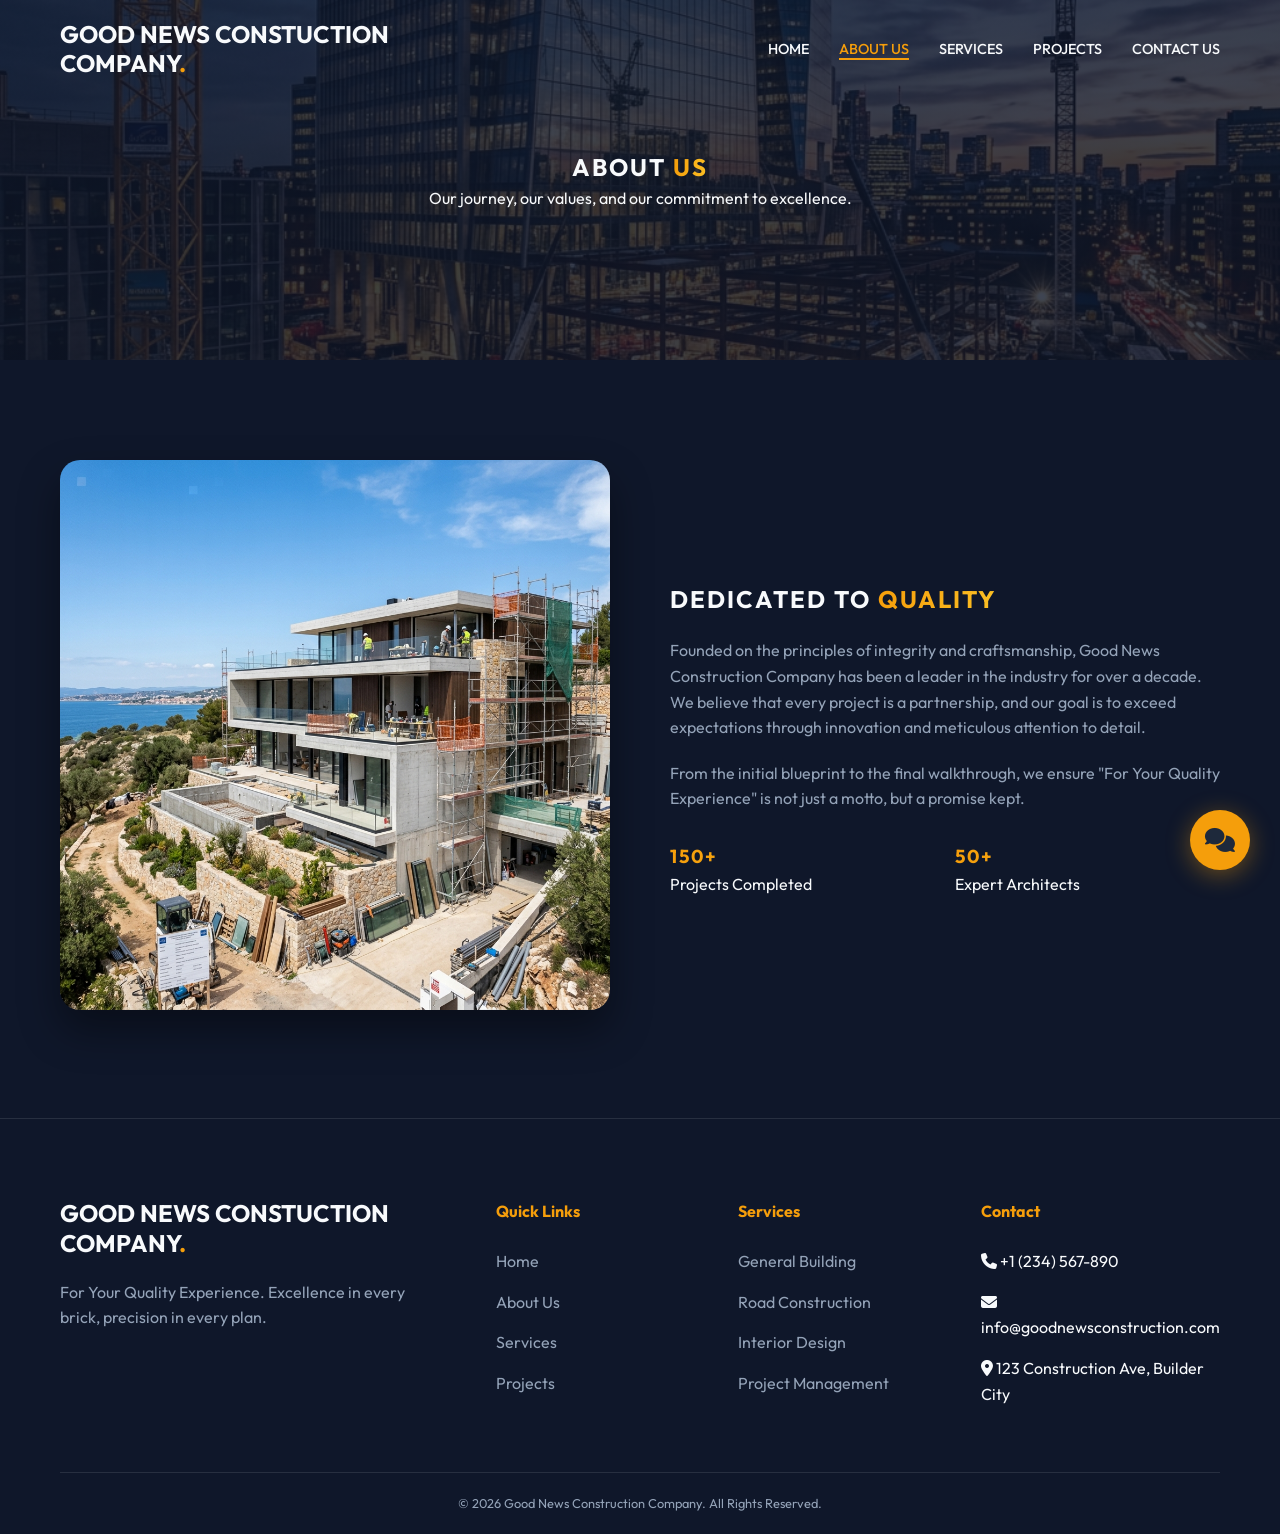
==== about.html @ 35a52df5 "1st commit" ====
<!DOCTYPE html>
<html lang="en">

<head>
    <meta charset="UTF-8">
    <meta name="viewport" content="width=device-width, initial-scale=1.0">
    <title>About Us | Good News Construction Company</title>
    <link rel="icon" href="assets\images\Logo_TT.png">
    <link rel="stylesheet" href="style.css">
    <link rel="stylesheet" href="https://cdnjs.cloudflare.com/ajax/libs/font-awesome/6.4.0/css/all.min.css">
    <style>
        .page-header {
            height: 40vh;
            display: flex;
            align-items: center;
            justify-content: center;
            text-align: center;
            background: linear-gradient(rgba(15, 23, 42, 0.8), rgba(15, 23, 42, 0.8)), url('assets/images/hero_construction_modern_1778555409937.png');
            background-size: cover;
            background-position: center;
        }

        .about-grid {
            display: grid;
            grid-template-columns: 1fr 1fr;
            gap: 60px;
            align-items: center;
        }

        .about-img img {
            width: 100%;
            border-radius: 20px;
            box-shadow: 0 20px 40px rgba(0, 0, 0, 0.4);
        }
    </style>
</head>

<body>

    <!-- Navbar Placeholder -->
    <div id="navbar-placeholder"></div>

    <section class="page-header">
        <div class="container">
            <h1>About <span class="gradient-text">Us</span></h1>
            <p>Our journey, our values, and our commitment to excellence.</p>
        </div>
    </section>

    <section class="about-content">
        <div class="container">
            <div class="about-grid">
                <div class="about-img">
                    <img src="assets/images/residential_construction_1778555424474.png" alt="Our Team">
                </div>
                <div class="about-text">
                    <h2 style="margin-bottom: 20px;">Dedicated to <span class="gradient-text">Quality</span></h2>
                    <p style="color: var(--text-muted); margin-bottom: 20px;">Founded on the principles of integrity and
                        craftsmanship, Good News Construction Company has been a leader in the industry for over a
                        decade. We believe that every project is a partnership, and our goal is to exceed expectations
                        through innovation and meticulous attention to detail.</p>
                    <p style="color: var(--text-muted);">From the initial blueprint to the final walkthrough, we ensure
                        "For Your Quality Experience" is not just a motto, but a promise kept.</p>
                    <div style="margin-top: 30px; display: grid; grid-template-columns: 1fr 1fr; gap: 20px;">
                        <div>
                            <h3 class="gradient-text">150+</h3>
                            <p>Projects Completed</p>
                        </div>
                        <div>
                            <h3 class="gradient-text">50+</h3>
                            <p>Expert Architects</p>
                        </div>
                    </div>
                </div>
            </div>
        </div>
    </section>

    <!-- Footer Placeholder -->
    <div id="footer-placeholder"></div>

    <!-- Chatbot UI (Same as index) -->
    <div id="chatbot-toggler"><i class="fas fa-comments"></i></div>
    <div id="chatbot-container">
        <div class="chat-header"><i class="fas fa-robot"></i>
            <div>
                <p style="font-weight: 600; font-size: 0.9rem;">GNC Assistant</p><small
                    style="color: var(--primary);">Online</small>
            </div>
        </div>
        <div class="chat-body" id="chat-body">
            <div class="message bot">Hello! How can we help you today?</div>
        </div>
        <div class="chat-footer"><input type="text" class="chat-input" id="chat-input"
                placeholder="Type a message..."><button class="btn" id="send-btn" style="padding: 10px 15px;"><i
                    class="fas fa-paper-plane"></i></button></div>
    </div>

    <script src="main.js"></script>
</body>

</html>
---- style.css ----
@import url('https://fonts.googleapis.com/css2?family=Outfit:wght@300;400;600;700&display=swap');

:root {
    --primary: #f59e0b;
    /* Amber/Construction Gold */
    --primary-dark: #d97706;
    --secondary: #1e293b;
    /* Slate Blue/Dark Gray */
    --accent: #3b82f6;
    /* Blue for details */
    --text-main: #f8fafc;
    --text-muted: #94a3b8;
    --bg-dark: #0f172a;
    --bg-card: rgba(30, 41, 59, 0.7);
    --glass: rgba(255, 255, 255, 0.05);
    --glass-border: rgba(255, 255, 255, 0.1);
    --transition: all 0.4s cubic-bezier(0.4, 0, 0.2, 1);
}

* {
    margin: 0;
    padding: 0;
    box-sizing: border-box;
    font-family: 'Outfit', sans-serif;
}

body {
    background-color: var(--bg-dark);
    color: var(--text-main);
    line-height: 1.6;
    overflow-x: hidden;
}

/* --- Typography --- */
h1,
h2,
h3 {
    text-transform: uppercase;
    letter-spacing: 2px;
}

.gradient-text {
    background: linear-gradient(90deg, var(--primary), #fbbf24);
    -webkit-background-clip: text;
    -webkit-text-fill-color: transparent;
}

/* --- Layout --- */
.container {
    max-width: 1200px;
    margin: 0 auto;
    padding: 0 20px;
}

section {
    padding: 100px 0;
}

/* --- Header & Nav --- */
header {
    position: fixed;
    top: 0;
    width: 100%;
    z-index: 1000;
    padding: 20px 0;
    transition: var(--transition);
    background: transparent;
}

header.scrolled {
    background: rgba(15, 23, 42, 0.9);
    backdrop-filter: blur(10px);
    padding: 15px 0;
    border-bottom: 1px solid var(--glass-border);
}

nav {
    display: flex;
    justify-content: space-between;
    align-items: center;
}

.logo {
    font-size: 1.5rem;
    font-weight: 700;
    color: var(--text-main);
    text-decoration: none;
    line-height: 1.2;
}

.logo span {
    color: var(--primary);
}

.nav-links {
    display: flex;
    gap: 30px;
    list-style: none;
}

.nav-links a {
    color: var(--text-main);
    text-decoration: none;
    font-weight: 500;
    font-size: 0.9rem;
    text-transform: uppercase;
    transition: var(--transition);
}

.nav-links a:hover,
.nav-links a.active {
    color: var(--primary);
}

.nav-links a.active {
    border-bottom: 2px solid var(--primary);
}

/* --- Hero Section --- */
.hero {
    height: 100vh;
    display: flex;
    align-items: center;
    position: relative;
    overflow: hidden;
}

.hero-bg {
    position: absolute;
    top: 0;
    left: 0;
    width: 100%;
    height: 100%;
    z-index: -1;
}

.hero-bg img {
    width: 100%;
    height: 100%;
    object-fit: cover;
    filter: brightness(0.4);
}

.hero-content {
    max-width: 700px;
}

.hero-content h1 {
    font-size: 4rem;
    margin-bottom: 20px;
    animation: fadeInUp 1s ease;
}

.hero-content p {
    font-size: 1.2rem;
    color: var(--text-muted);
    margin-bottom: 30px;
    animation: fadeInUp 1s ease 0.2s backwards;
}

.btn {
    display: inline-block;
    padding: 15px 35px;
    background: var(--primary);
    color: var(--secondary);
    text-decoration: none;
    font-weight: 700;
    border-radius: 5px;
    transition: var(--transition);
    border: none;
    cursor: pointer;
    text-transform: uppercase;
}

.btn:hover {
    background: var(--primary-dark);
    transform: translateY(-3px);
    box-shadow: 0 10px 20px rgba(245, 158, 11, 0.3);
}

/* --- Cards & Sections --- */
.section-title {
    text-align: center;
    margin-bottom: 60px;
}

.section-title h2 {
    font-size: 2.5rem;
}

.grid {
    display: grid;
    grid-template-columns: repeat(auto-fit, minmax(300px, 1fr));
    gap: 30px;
}

.card {
    background: var(--bg-card);
    border: 1px solid var(--glass-border);
    padding: 40px;
    border-radius: 15px;
    transition: var(--transition);
    backdrop-filter: blur(5px);
}

.card:hover {
    transform: translateY(-10px);
    border-color: var(--primary);
    background: rgba(30, 41, 59, 0.9);
}

.card i {
    font-size: 2.5rem;
    color: var(--primary);
    margin-bottom: 20px;
}

/* --- Projects --- */
.project-card {
    position: relative;
    border-radius: 15px;
    overflow: hidden;
    height: 400px;
}

.project-card img {
    width: 100%;
    height: 100%;
    object-fit: cover;
    transition: var(--transition);
}

.project-overlay {
    position: absolute;
    bottom: 0;
    left: 0;
    width: 100%;
    padding: 30px;
    background: linear-gradient(transparent, rgba(15, 23, 42, 0.9));
    transform: translateY(100%);
    transition: var(--transition);
}

.project-card:hover .project-overlay {
    transform: translateY(0);
}

.project-card:hover img {
    transform: scale(1.1);
}

/* --- Chatbot --- */
#chatbot-toggler {
    position: fixed;
    bottom: 30px;
    right: 30px;
    width: 60px;
    height: 60px;
    background: var(--primary);
    border-radius: 50%;
    display: flex;
    justify-content: center;
    align-items: center;
    color: var(--secondary);
    font-size: 1.5rem;
    cursor: pointer;
    z-index: 1001;
    box-shadow: 0 5px 25px rgba(245, 158, 11, 0.4);
    transition: var(--transition);
}

#chatbot-container {
    position: fixed;
    bottom: 100px;
    right: 30px;
    width: 350px;
    height: 500px;
    background: var(--bg-dark);
    border: 1px solid var(--glass-border);
    border-radius: 20px;
    z-index: 1001;
    display: flex;
    flex-direction: column;
    overflow: hidden;
    transform: scale(0);
    transform-origin: bottom right;
    transition: var(--transition);
    box-shadow: 0 15px 40px rgba(0, 0, 0, 0.5);
}

#chatbot-container.active {
    transform: scale(1);
}

.chat-header {
    background: var(--secondary);
    padding: 20px;
    display: flex;
    align-items: center;
    gap: 10px;
}

.chat-body {
    flex: 1;
    padding: 20px;
    overflow-y: auto;
    display: flex;
    flex-direction: column;
    gap: 15px;
}

.message {
    padding: 10px 15px;
    border-radius: 15px;
    max-width: 80%;
    font-size: 0.9rem;
}

.message.bot {
    background: var(--glass);
    align-self: flex-start;
}

.message.user {
    background: var(--primary);
    color: var(--secondary);
    align-self: flex-end;
}

.chat-footer {
    padding: 15px;
    border-top: 1px solid var(--glass-border);
    display: flex;
    gap: 10px;
}

.chat-input {
    flex: 1;
    background: var(--glass);
    border: 1px solid var(--glass-border);
    padding: 10px;
    border-radius: 10px;
    color: white;
    outline: none;
}

/* --- Animations --- */
@keyframes fadeInUp {
    from {
        opacity: 0;
        transform: translateY(30px);
    }

    to {
        opacity: 1;
        transform: translateY(0);
    }
}

/* --- Footer --- */
footer {
    padding: 80px 0 20px;
    border-top: 1px solid var(--glass-border);
}

.footer-grid {
    display: grid;
    grid-template-columns: 2fr 1fr 1fr 1fr;
    gap: 50px;
    margin-bottom: 50px;
}

.footer-col h4 {
    margin-bottom: 25px;
    color: var(--primary);
}

.footer-links {
    list-style: none;
}

.footer-links li {
    margin-bottom: 15px;
}

.footer-links a {
    color: var(--text-muted);
    text-decoration: none;
    transition: var(--transition);
}

.footer-links a:hover {
    color: var(--primary);
    padding-left: 5px;
}

.copyright {
    text-align: center;
    padding-top: 20px;
    border-top: 1px solid var(--glass-border);
    color: var(--text-muted);
    font-size: 0.8rem;
}

@media (max-width: 768px) {
    .hero-content h1 {
        font-size: 2.5rem;
    }

    .footer-grid {
        grid-template-columns: 1fr;
    }
}
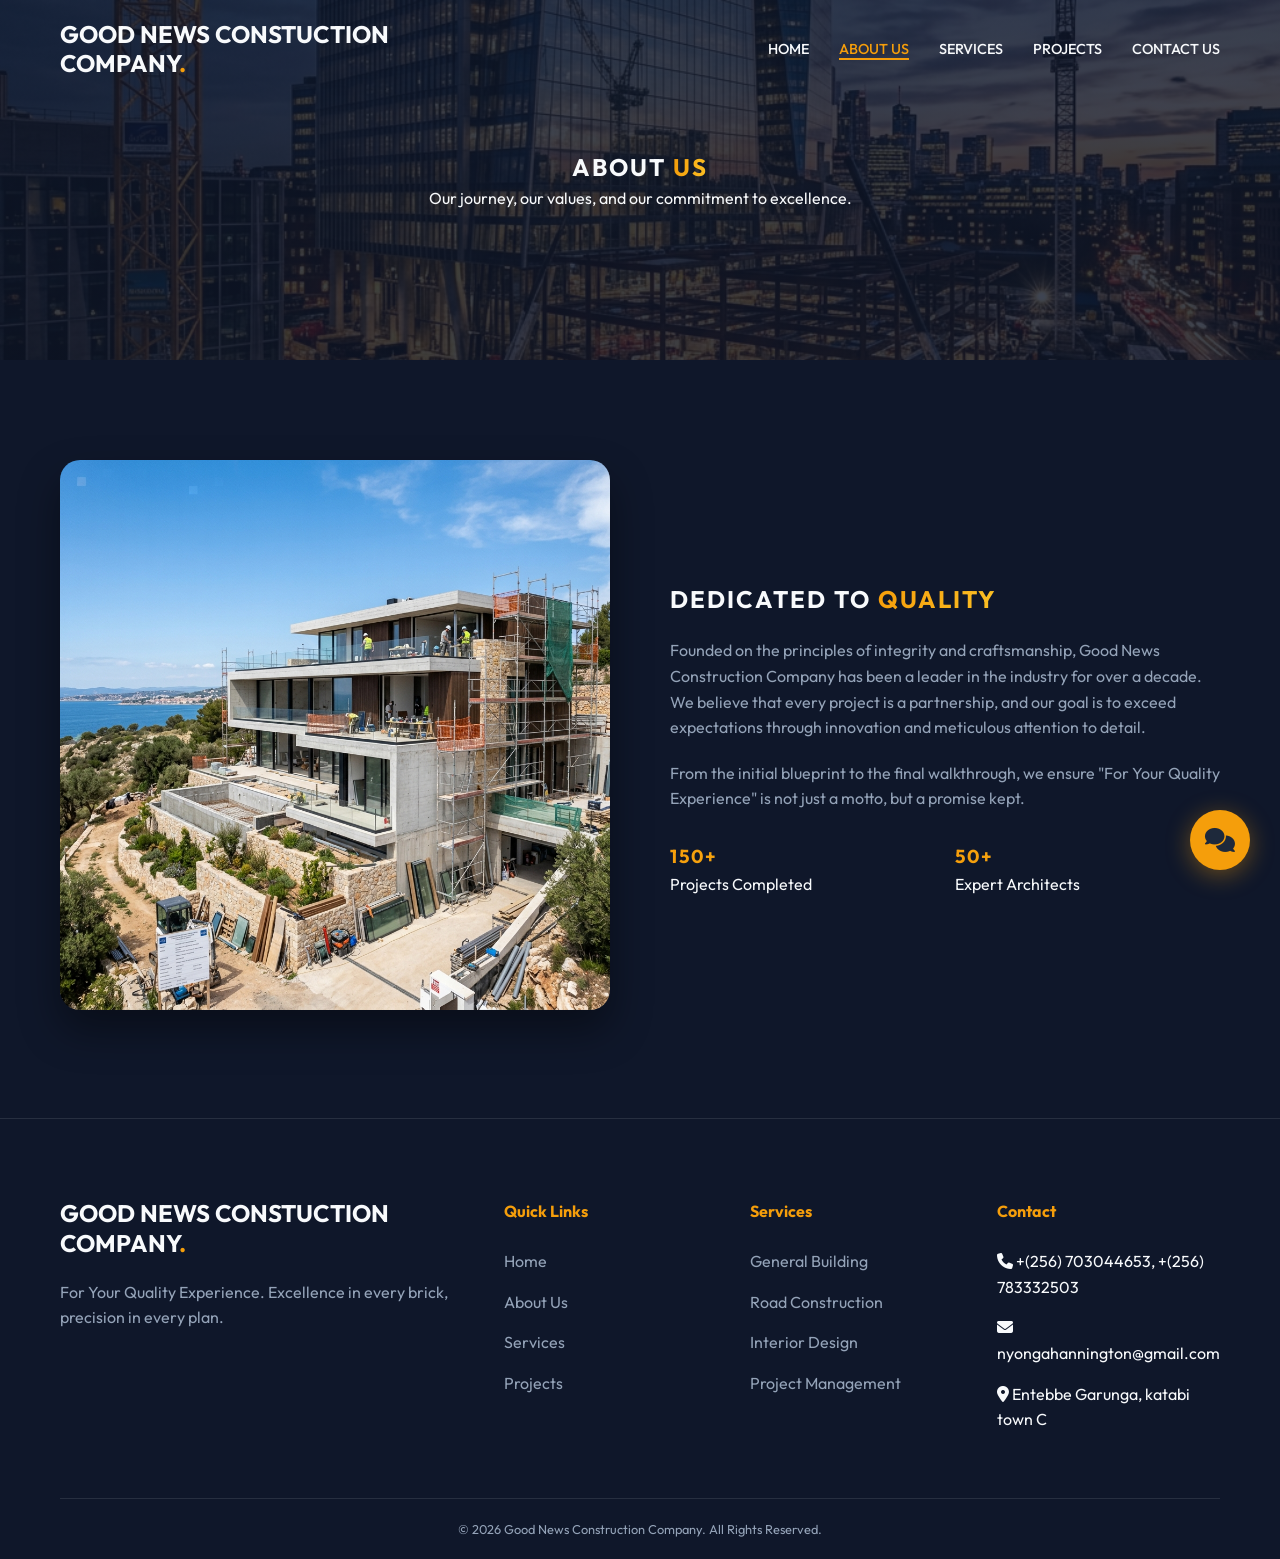
==== commit 3eca819e: "2nd commit" ====
--- a/about.html
+++ b/about.html
@@ -5,7 +5,7 @@
     <meta charset="UTF-8">
     <meta name="viewport" content="width=device-width, initial-scale=1.0">
     <title>About Us | Good News Construction Company</title>
-    <link rel="icon" href="assets\images\Logo_TT.png">
+    <link rel="icon" href="assets/images/Logo_TT.png">
     <link rel="stylesheet" href="style.css">
     <link rel="stylesheet" href="https://cdnjs.cloudflare.com/ajax/libs/font-awesome/6.4.0/css/all.min.css">
     <style>
